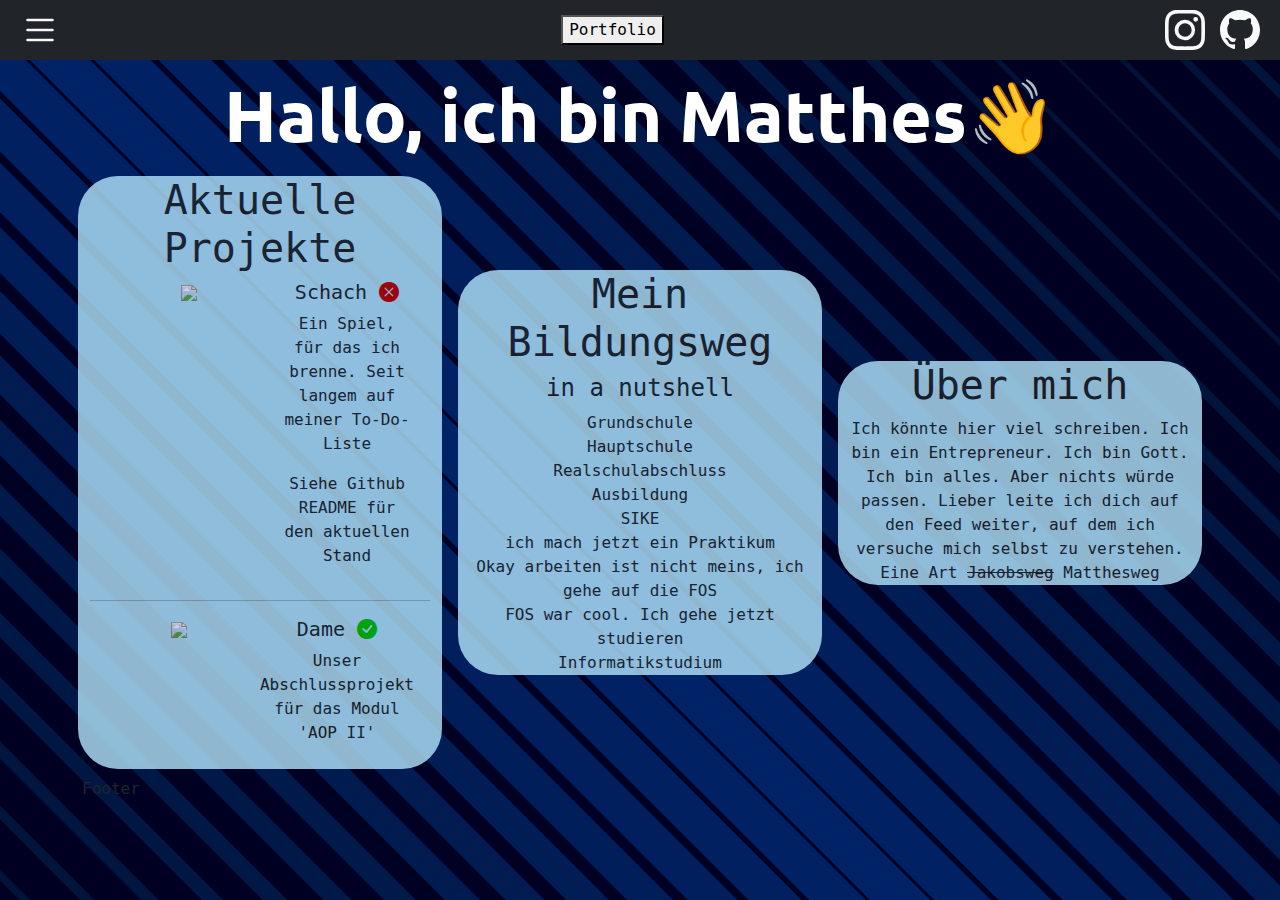
==== Website/index.html @ 6d88b5e3 "Kleine Anpassungen" ====
<!DOCTYPE html>
<html lang="en">
<head>
    <meta charset="UTF-8">
    <meta name="viewport" content="width=device-width, initial-scale=1.0">
    <title>Meine Website</title>
    <link href="https://cdn.jsdelivr.net/npm/bootstrap@5.3.3/dist/css/bootstrap.min.css" rel="stylesheet" integrity="sha384-QWTKZyjpPEjISv5WaRU9OFeRpok6YctnYmDr5pNlyT2bRjXh0JMhjY6hW+ALEwIH" crossorigin="anonymous">
    <link rel="stylesheet" href="https://cdn.jsdelivr.net/npm/bootstrap-icons@1.11.3/font/bootstrap-icons.min.css">
    <link rel="stylesheet" href="https://fonts.googleapis.com/css?family=Ubuntu|Lora">
    <link rel="stylesheet" href="Style/style.css">
    <link rel="stylesheet" href="Style/header.css">
    <!--<link rel="stylesheet" href="Style/homeScreenAnimations.css"> bereitet in der Form Design-Fehler (out-of-bildschirm)-->
</head>

<body class="gradient">
    <div>
        <header class="bg-dark">
            <div class="header-container">
                <div class="logo">
                    <svg id="headerListButton" xmlns="http://www.w3.org/2000/svg" fill="currentColor" class="bi bi-list text-light headerHover list headerIcons" viewBox="0 0 16 16">
                    <path fill-rule="evenodd" d="M2.5 12a.5.5 0 0 1 .5-.5h10a.5.5 0 0 1 0 1H3a.5.5 0 0 1-.5-.5m0-4a.5.5 0 0 1 .5-.5h10a.5.5 0 0 1 0 1H3a.5.5 0 0 1-.5-.5m0-4a.5.5 0 0 1 .5-.5h10a.5.5 0 0 1 0 1H3a.5.5 0 0 1-.5-.5"/>
                    </svg>
                </div>

                <div>
                    <button>Portfolio</button>
                </div>
    
                <nav class="nav-icons">
                    <a href="#" class="icon">
                        <svg id="headerInstagramButton" xmlns="http://www.w3.org/2000/svg" fill="currentColor" class="bi bi-instagram text-light headerHover insta headerIcons" viewBox="0 0 16 16">
                            <path d="M8 0C5.829 0 5.556.01 4.703.048 3.85.088 3.269.222 2.76.42a3.9 3.9 0 0 0-1.417.923A3.9 3.9 0 0 0 .42 2.76C.222 3.268.087 3.85.048 4.7.01 5.555 0 5.827 0 8.001c0 2.172.01 2.444.048 3.297.04.852.174 1.433.372 1.942.205.526.478.972.923 1.417.444.445.89.719 1.416.923.51.198 1.09.333 1.942.372C5.555 15.99 5.827 16 8 16s2.444-.01 3.298-.048c.851-.04 1.434-.174 1.943-.372a3.9 3.9 0 0 0 1.416-.923c.445-.445.718-.891.923-1.417.197-.509.332-1.09.372-1.942C15.99 10.445 16 10.173 16 8s-.01-2.445-.048-3.299c-.04-.851-.175-1.433-.372-1.941a3.9 3.9 0 0 0-.923-1.417A3.9 3.9 0 0 0 13.24.42c-.51-.198-1.092-.333-1.943-.372C10.443.01 10.172 0 7.998 0zm-.717 1.442h.718c2.136 0 2.389.007 3.232.046.78.035 1.204.166 1.486.275.373.145.64.319.92.599s.453.546.598.92c.11.281.24.705.275 1.485.039.843.047 1.096.047 3.231s-.008 2.389-.047 3.232c-.035.78-.166 1.203-.275 1.485a2.5 2.5 0 0 1-.599.919c-.28.28-.546.453-.92.598-.28.11-.704.24-1.485.276-.843.038-1.096.047-3.232.047s-2.39-.009-3.233-.047c-.78-.036-1.203-.166-1.485-.276a2.5 2.5 0 0 1-.92-.598 2.5 2.5 0 0 1-.6-.92c-.109-.281-.24-.705-.275-1.485-.038-.843-.046-1.096-.046-3.233s.008-2.388.046-3.231c.036-.78.166-1.204.276-1.486.145-.373.319-.64.599-.92s.546-.453.92-.598c.282-.11.705-.24 1.485-.276.738-.034 1.024-.044 2.515-.045zm4.988 1.328a.96.96 0 1 0 0 1.92.96.96 0 0 0 0-1.92m-4.27 1.122a4.109 4.109 0 1 0 0 8.217 4.109 4.109 0 0 0 0-8.217m0 1.441a2.667 2.667 0 1 1 0 5.334 2.667 2.667 0 0 1 0-5.334"/>
                        </svg>
                    </a>
                    <a href="#" class="icon">
                        <svg id="headerGithubButton" xmlns="http://www.w3.org/2000/svg" fill="currentColor" class="bi bi-github text-light headerHover git headerIcons" viewBox="0 0 16 16">
                            <path d="M8 0C3.58 0 0 3.58 0 8c0 3.54 2.29 6.53 5.47 7.59.4.07.55-.17.55-.38 0-.19-.01-.82-.01-1.49-2.01.37-2.53-.49-2.69-.94-.09-.23-.48-.94-.82-1.13-.28-.15-.68-.52-.01-.53.63-.01 1.08.58 1.23.82.72 1.21 1.87.87 2.33.66.07-.52.28-.87.51-1.07-1.78-.2-3.64-.89-3.64-3.95 0-.87.31-1.59.82-2.15-.08-.2-.36-1.02.08-2.12 0 0 .67-.21 2.2.82.64-.18 1.32-.27 2-.27s1.36.09 2 .27c1.53-1.04 2.2-.82 2.2-.82.44 1.1.16 1.92.08 2.12.51.56.82 1.27.82 2.15 0 3.07-1.87 3.75-3.65 3.95.29.25.54.73.54 1.48 0 1.07-.01 1.93-.01 2.2 0 .21.15.46.55.38A8.01 8.01 0 0 0 16 8c0-4.42-3.58-8-8-8"/>
                        </svg>
                    </a>
                </nav>
            </div>
        </header>

        <div class="container">
            <div class="bg-blue d-flex justify-content-center">
                <div class="text-center text-white" >
                    <p class="line-1 anim-typewriter yoSoyMatthes" style="font-weight: bold; font-size: 4.5em; margin: 0;"
                    >Hallo, ich bin Matthes👋</p>
                </div>
            </div>
            <div class="row text-center" style="display:flex;align-items: center; height:100%;">
                <div class="col-lg m-2 projectsContainer">
                    <div class="col">
                        <div class="rowOneCurrentProjects" id="currentProjects">
                            <h1>Aktuelle Projekte</h1>
                        </div>
                        <div class="container row projectOne m-2" id="projectChess">
                            <div class="col">
                                <img class="img-fluid" src="assets/chess.png">
                            </div>
        
                            <div class="col">
                                <span>
                                    <h5>Schach
                                        <i class="bi bi-x-circle-fill" style="height:1rem; color: rgb(195, 0, 0);"></i>
                                    </h5>
                                    <p>Ein Spiel, für das ich brenne. Seit langem auf meiner To-Do-Liste</p>
                                    <p>Siehe Github README für den aktuellen Stand</p>
                                </span>
                            </div>
                        </div>

                        <hr>

                        <div class="container row projectTwo m-2" id="projectDame">
                            <div class="col">
                                <img class="img-fluid" src="assets/dame.png">
                            </div>
        
                            <div class="col">
                                <span>
                                    <h5>Dame
                                        <i class="bi bi-check-circle-fill" style="height:1rem; color: rgb(0, 195, 0);"></i>
                                    </h5>
                                    <p>Unser Abschlussprojekt für das Modul 'AOP II'</p>
                                </span>
                            </div>
                        </div>
                    </div>   
                </div>
                <div class="col-md m-2 projectsContainer" id="knowledge">
                    <div class="col rowTwo">
                        <h1>Mein Bildungsweg</h1><h4>in a nutshell</h4>
                        Grundschule<br>Hauptschule<br>Realschulabschluss<br>Ausbildung<br>
                        SIKE<br>ich mach jetzt ein Praktikum<br>Okay arbeiten ist nicht meins, ich gehe auf die FOS<br>
                        FOS war cool. Ich gehe jetzt studieren<br>Informatikstudium
                    </div>
                </div>

                <div class="col-md m-2 projectsContainer" id="aboutme">
                    <div class="col rowThree">
                        <h1>Über mich</h1>
                        Ich könnte hier viel schreiben. Ich bin ein Entrepreneur. Ich bin Gott. Ich bin alles.
                        Aber nichts würde passen. Lieber leite ich dich auf den Feed weiter, auf dem ich versuche
                        mich selbst zu verstehen. Eine Art <strike>Jakobsweg</strike> Matthesweg
                    </div>
                </div>
            </div>
        </div>

        <div class="container">
            Footer
        </div>

    </div>

    <script type="application/x-javascript" src="Script/buttonListener.js"></script>
    <script src="https://cdn.jsdelivr.net/npm/bootstrap@5.3.3/dist/js/bootstrap.bundle.min.js" integrity="sha384-YvpcrYf0tY3lHB60NNkmXc5s9fDVZLESaAA55NDzOxhy9GkcIdslK1eN7N6jIeHz" crossorigin="anonymous"></script>
</body>
</html>
---- Website/Style/style.css ----
.gradient {
    background-image: url( '../Assets/vanishing-stripes.svg' );
 }

 body, html {
    font-family: 'Anonymous Pro', monospace;
 }
 
 .yoSoyMatthes {
   font-family: 'Ubuntu', sans-serif;
 }

.projectsContainer {
   max-width: 96%;
   height:80%; background-color:#b3e5fc;
   border-radius: 40px;
   opacity: 0.8;
   transition: transform 0.3s ease, box-shadow 0.3s ease, background-color 0.3s ease;
}

.projectsContainer:hover {
   cursor: pointer;
   transform: scale(1.02);
   box-shadow: 0 4px 15px rgba(0, 0, 0, 0.5);
   background-color: #8ddbff;
}

.headerIcons {
   height: 40px;
   width: 40px;
}
---- Website/Style/header.css ----
header {
    height:5%;
    padding: 10px 20px;
}

.header-container {
    display: flex;
    justify-content: space-between;
    align-items: center;
}

.logo img {
    height: 40px; 
    width: auto;
}

.nav-icons {
    display: flex;
    gap: 15px;
}

.icon img {
    height: 24px;
    width: 24px;
    transition: transform 0.3s ease, opacity 0.3s ease;
}

.icon:hover img {
    transform: scale(1.1);
    opacity: 0.8;
}

@media (min-width: 768px) {
    .icon img {
        height: 32px;
        width: 32px;
    }
}

.headerHover {
    transition: 0.3s;
}

.headerHover:hover {
    width: 60px;
    background-color: gray;
    cursor: pointer;
    transition: 0.3s;
}
---- Website/Style/homeScreenAnimations.css ----
/* Google Fonts */
@import url(https://fonts.googleapis.com/css?family=Anonymous+Pro);

/* Global */
html{
  min-height: 100%;
  overflow: hidden;
}

.line-1{
    position: relative;
    top: 50%;  
    width: 24em;
    margin: 0 auto;
    border-right: 2px solid rgba(255,255,255,.75);
    font-size: 180%;
    text-align: center;
    white-space: nowrap;
    overflow: hidden;
    transform: translateY(-50%);    
}

/* Animation */
.anim-typewriter{
  animation: typewriter 4s steps(44) 1s 1 normal both,
             blinkTextCursor 500ms steps(44) infinite normal;
}
@keyframes typewriter{
  from{width: 0;}
  to{width: 24em;}
}
@keyframes blinkTextCursor{
  from{border-right-color: rgba(255,255,255,.75);}
  to{border-right-color: transparent;}
}
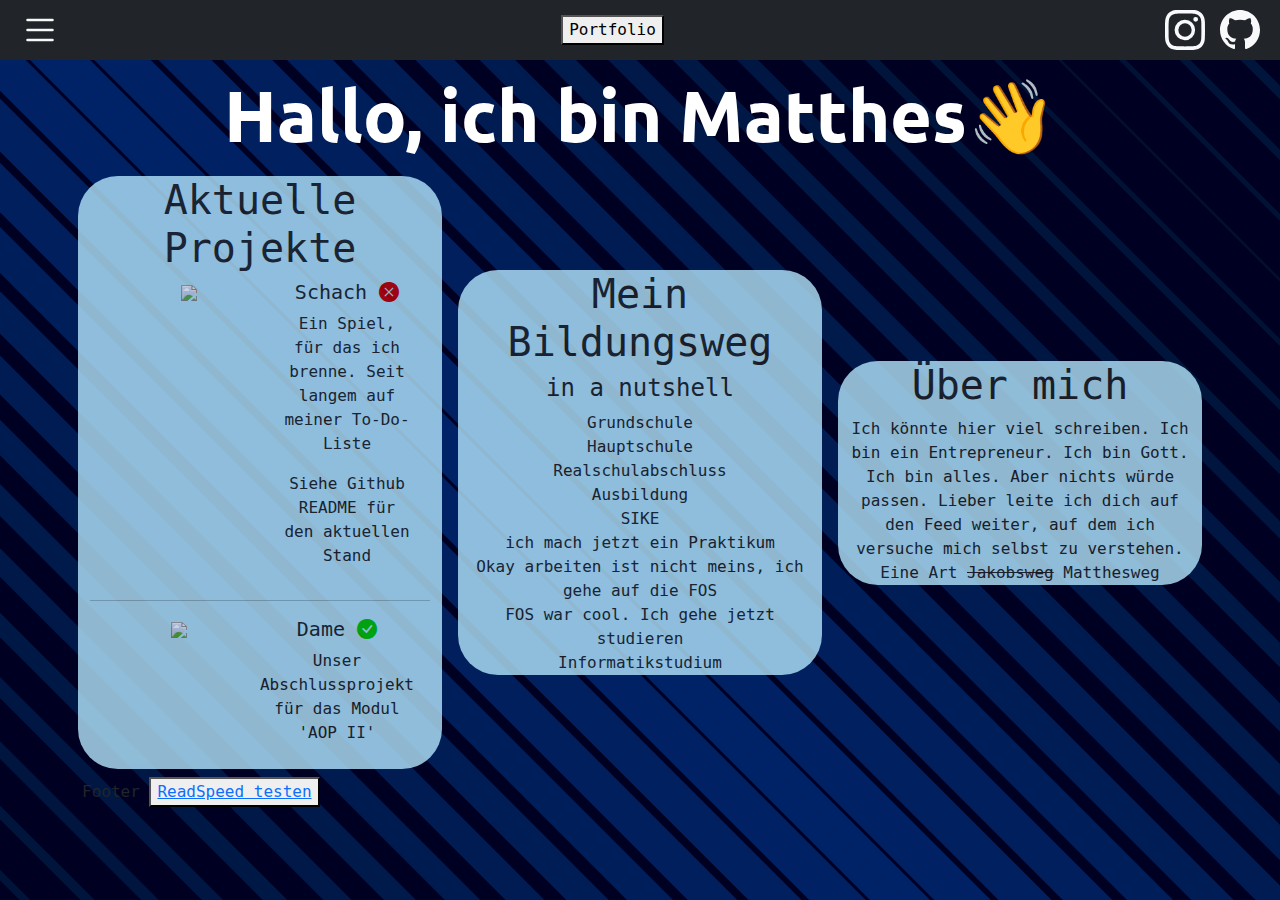
==== commit f2b58017: "kleinen Button auf dem Startbildschirm hinzugefuegt, um zu Readspeed.html zu gelangen" ====
--- a/Website/index.html
+++ b/Website/index.html
@@ -110,6 +110,7 @@
 
         <div class="container">
             Footer
+            <button><a href="readspeed.html">ReadSpeed testen</a></button>
         </div>
 
     </div>
